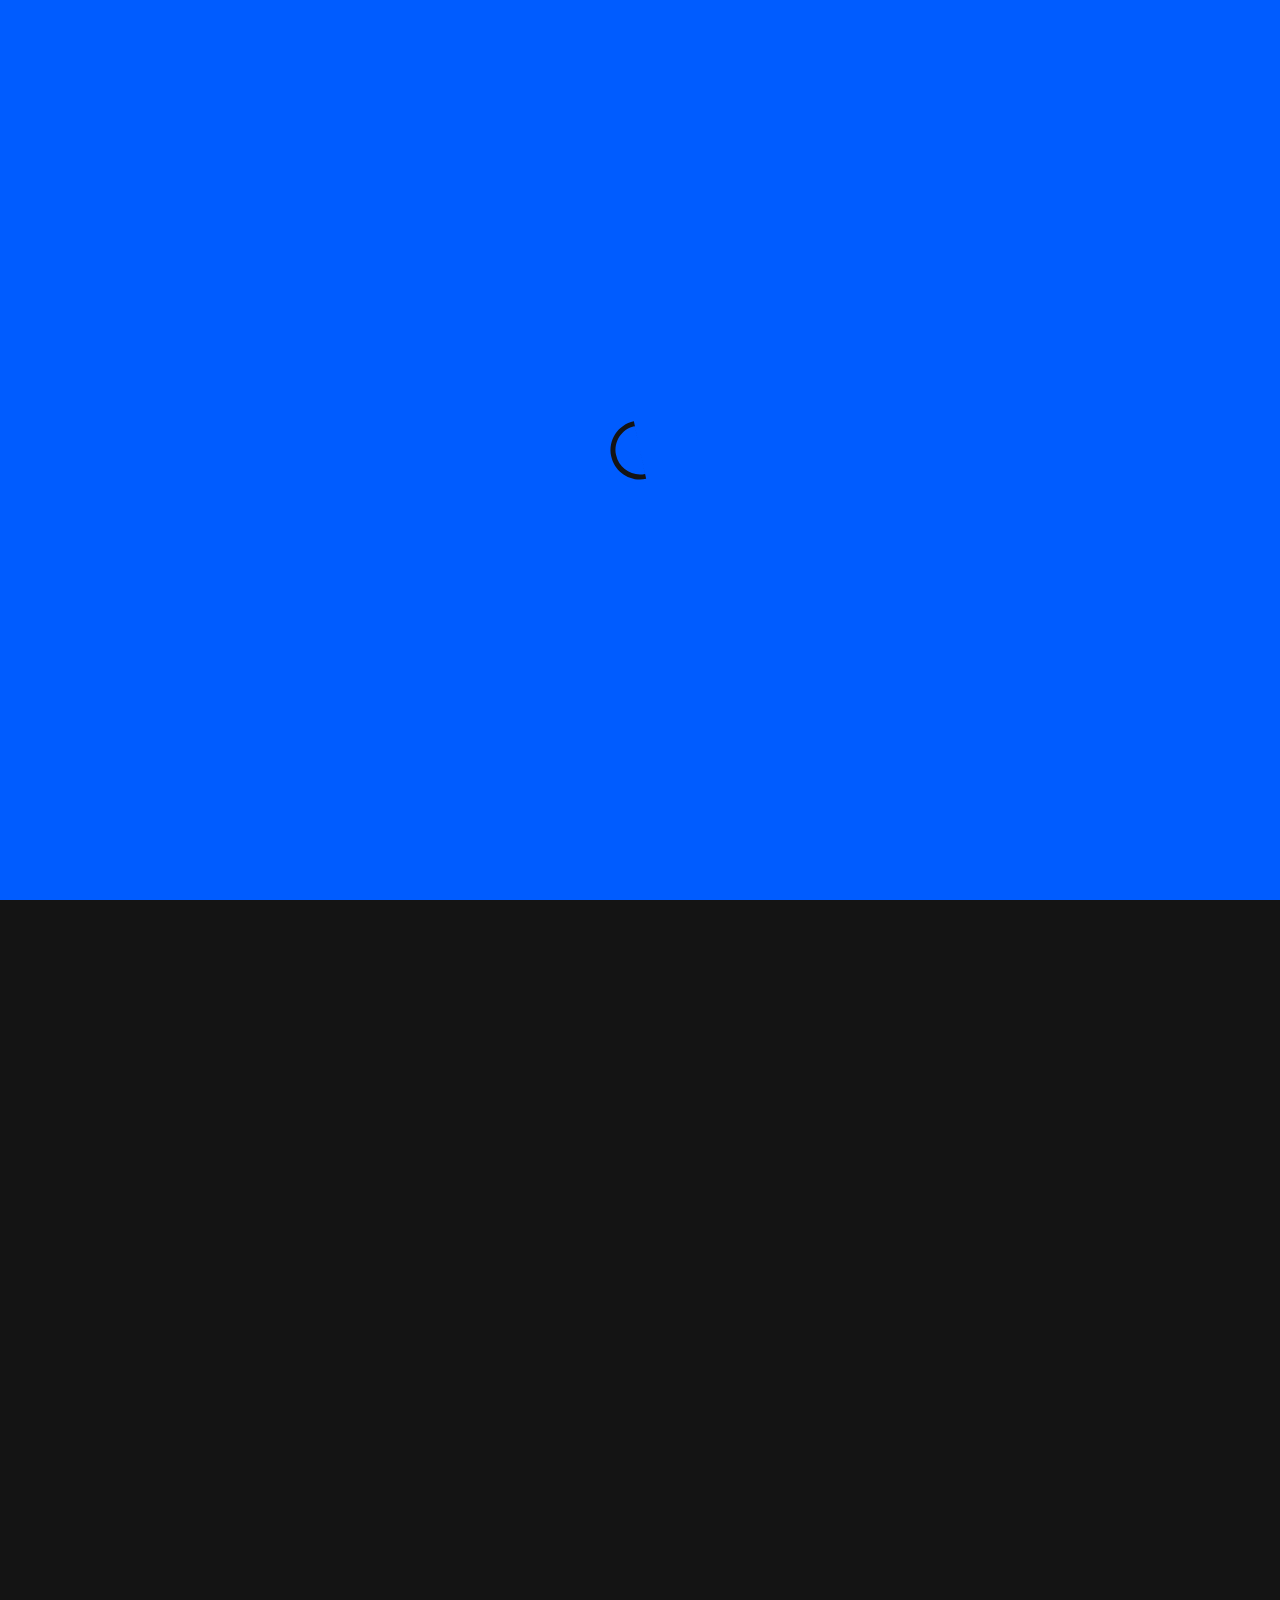
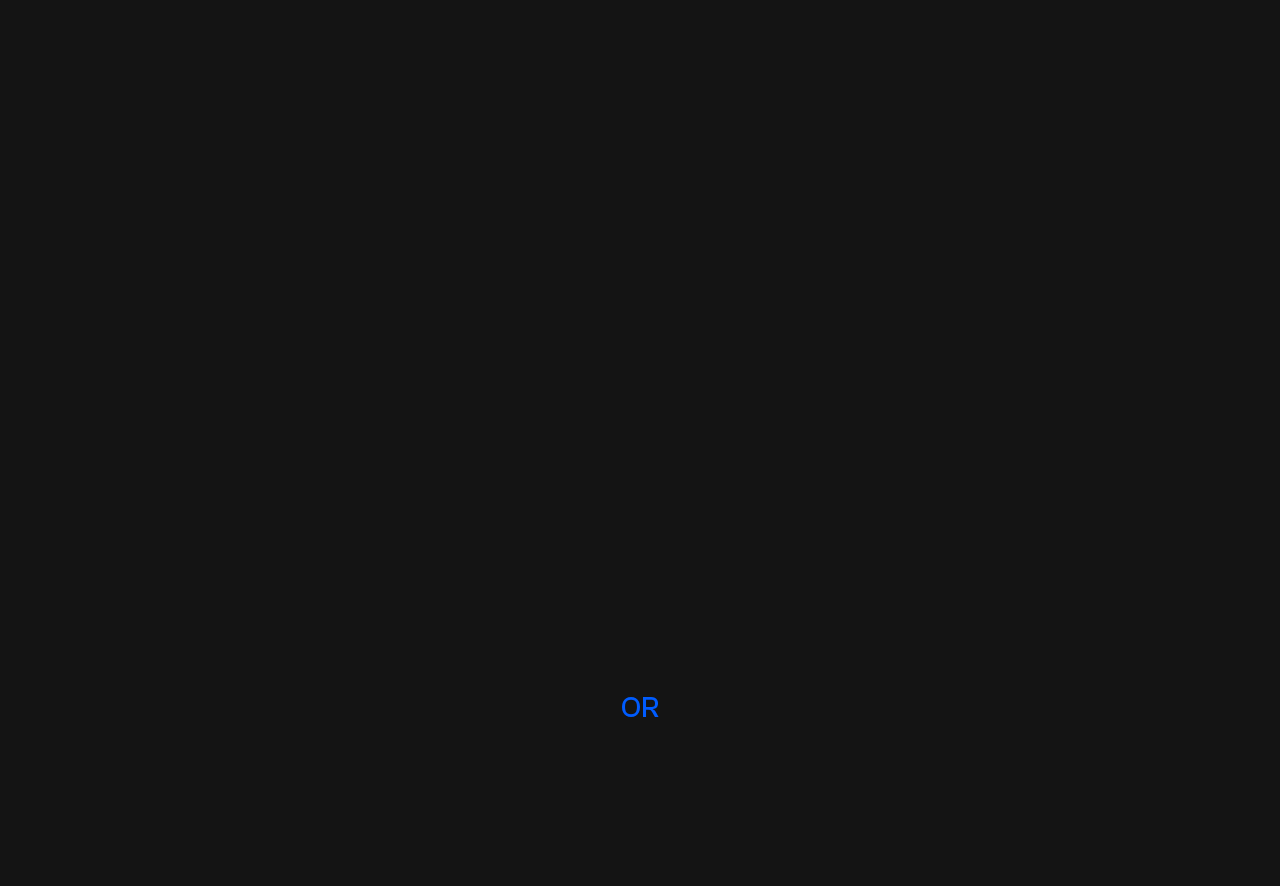
==== portfolio.html @ 3f532c74 "a commit :)" ====
<!DOCTYPE html>
<html lang="en">
<head>
    <meta charset="UTF-8">
    <meta http-equiv="X-UA-Compatible" content="IE=edge">
    <meta name="viewport" content="width=device-width, initial-scale=1.0">
    <!-- ====== DEFAULT & SEO ====== -->
    <title>Deep Visuals™ - Multimedia Designer Empowering Brands.</title>
    <link rel="shortcut icon" href="https://ik.imagekit.io/gxunstxppable/Deep_Visuals_Website/logo_P0oEWCGgg.svg?ik-sdk-version=javascript-1.4.3&updatedAt=1663659853978" type="image/x-icon">
    <!-- ====== CSS LINKS ====== -->
    <link rel="stylesheet" href="css/style.css">
    <link rel="stylesheet" href="css/clash-grotesk.css">
    <link href="https://unpkg.com/aos@2.3.1/dist/aos.css" rel="stylesheet">
    <!-- ====== CDN LINKS ====== -->
    <link rel="stylesheet" href="https://cdn.jsdelivr.net/npm/swiper@8/swiper-bundle.min.css"/>
</head>
<body>

  <!-- ====== PRELOADER ====== -->
  <div id="loader">
    <svg version="1.1" id="L9" xmlns="http://www.w3.org/2000/svg" xmlns:xlink="http://www.w3.org/1999/xlink" x="0px" y="0px"
  viewBox="0 0 100 100" enable-background="new 0 0 0 0" xml:space="preserve">
    <path fill="#141414" d="M73,50c0-12.7-10.3-23-23-23S27,37.3,27,50 M30.9,50c0-10.5,8.5-19.1,19.1-19.1S69.1,39.5,69.1,50">
      <animateTransform 
         attributeName="transform" 
         attributeType="XML" 
         type="rotate"
         dur="1s" 
         from="0 50 50"
         to="360 50 50" 
         repeatCount="indefinite" />
  </path>
</svg>
  </div>
  <script>
    window.addEventListener("load", function loader() {
        let loader = document.getElementById("loader");
        setTimeout(() => (loader.style.top = "-100vh"), 1000);
    });
  </script>

    <!-- ====== NAVBAR ====== -->
    <div class="navContainer">
      <nav>
        <div class="logo"><a href="#"><img src="https://ik.imagekit.io/gxunstxppable/Deep_Visuals_Website/logo_P0oEWCGgg.svg?ik-sdk-version=javascript-1.4.3&updatedAt=1663659853978" alt="Deep Visuals Logo."></a></div>
        <div class="links resMenu" id="resMenu">
            <div class="cross" id="cross"><iconify-icon icon="akar-icons:cross"></iconify-icon></div>
            <a href="index.html" id="active"><span class="greyNum">01</span> Home</a>
            <a href="index.html#about"><span class="greyNum">02</span> About</a>
            <a href="#"><span class="greyNum">03</span> Portfolio</a>
            <a href="#" class="primaryBtn">Let's work</a>
        </div>
        <div class="hamicon" id="hamicon"><iconify-icon icon="ci:menu-alt-01"></iconify-icon></div>
      </nav>
    </div>

    <main>        
        <!-- ====== LATEST PROJECTS ====== -->
        <section class="projects" style="margin-top: 5rem;">
          <div class="themedHeading" data-aos="fade-up" data-aos-duration="1000">
            <h1>— Latest <span class="blueText">Projects¹</span></h1>
            <p>Some of the top projects I've worked on in the past few months.</p>
            <span class="dividerLine"></span>
          </div>
          <div class="projectsContainer">
            
            <div class="projectCard" data-aos="fade-up" data-aos-duration="1000">
              <a href="#"><img src="images/Mask group.png" alt=""></a>
              <div class="textGroup">
                <h3>Astra Esports Logo & Branding</h3>
                <p>A Logo design & branding project for Astra Esports.</p>
                <a href="#" class="thirdBtn">View Project</a>
              </div>
            </div>

            <div class="projectCard" data-aos="fade-up" data-aos-duration="1000">
              <a href="#"><img src="images/Mask group.png" alt=""></a>
              <div class="textGroup">
                <h3>Astra Esports Logo & Branding</h3>
                <p>A Logo design & branding project for Astra Esports.</p>
                <a href="#" class="thirdBtn">View Project</a>
              </div>
            </div>

            <div class="projectCard" data-aos="fade-up" data-aos-duration="1000">
              <a href="#"><img src="images/Mask group.png" alt=""></a>
              <div class="textGroup">
                <h3>Astra Esports Logo & Branding</h3>
                <p>A Logo design & branding project for Astra Esports.</p>
                <a href="#" class="thirdBtn">View Project</a>
              </div>
            </div>

            <div class="projectCard" data-aos="fade-up" data-aos-duration="1000">
              <a href="#"><img src="images/Mask group.png" alt=""></a>
              <div class="textGroup">
                <h3>Astra Esports Logo & Branding</h3>
                <p>A Logo design & branding project for Astra Esports.</p>
                <a href="#" class="thirdBtn">View Project</a>
              </div>
            </div>
            
            <div class="projectCard" data-aos="fade-up" data-aos-duration="1000">
              <a href="#"><img src="images/Mask group.png" alt=""></a>
              <div class="textGroup">
                <h3>Astra Esports Logo & Branding</h3>
                <p>A Logo design & branding project for Astra Esports.</p>
                <a href="#" class="thirdBtn">View Project</a>
              </div>
            </div>
            
            <div class="projectCard" data-aos="fade-up" data-aos-duration="1000">
              <a href="#"><img src="images/Mask group.png" alt=""></a>
              <div class="textGroup">
                <h3>Astra Esports Logo & Branding</h3>
                <p>A Logo design & branding project for Astra Esports.</p>
                <a href="#" class="thirdBtn">View Project</a>
              </div>
            </div>
            
          </div>
        </section>

        <!-- ====== CONTACT ====== -->
        <section class="contact">
          <div class="themedHeading" data-aos="fade-up" data-aos-duration="1000">
            <h1>— Connect with <span class="blueText">me²</span></h1>
            <p>Some of the top projects I've worked on in the past few months.</p>
            <span class="dividerLine"></span>
          </div>

          <div class="discordWidget" data-aos="fade-up" data-aos-duration="1000">
            <widgetbot server="741613720043651103" channel="886925209456754728"></widgetbot>
            <script src="https://cdn.jsdelivr.net/npm/@widgetbot/html-embed"></script>
          </div>

          <div class="socials">
            <h2>OR</h2>
            <div class="socialIcons">
              <a href="#" data-aos="fade-up" data-aos-duration="1000"><iconify-icon icon="akar-icons:instagram-fill"></iconify-icon></a>
              <a href="#" data-aos="fade-up" data-aos-duration="1100"><iconify-icon icon="bi:twitter"></iconify-icon></a>
              <a href="#" data-aos="fade-up" data-aos-duration="1200"><iconify-icon icon="akar-icons:discord-fill"></iconify-icon></a>
              <a href="#" data-aos="fade-up" data-aos-duration="1300"><iconify-icon icon="akar-icons:behance-fill"></iconify-icon></a>
              <a href="#" data-aos="fade-up" data-aos-duration="1400"><iconify-icon icon="fluent:mail-16-filled"></iconify-icon></a>
            </div>
          </div>
        </section>
    </main>

    <!-- ====== JAVASCRIPT ====== -->
    <script src="https://code.iconify.design/iconify-icon/1.0.0-beta.3/iconify-icon.min.js"></script>
    <script src="https://cdn.jsdelivr.net/npm/swiper@8/swiper-bundle.min.js"></script>
    <script src="https://unpkg.com/aos@2.3.1/dist/aos.js"></script>
    <script src="js/vanillatilt.min.js"></script>
    <script>
        var swiper = new Swiper(".mySwiper", {
          slidesPerView: 1,
          spaceBetween: 10,
          loop: true,
          autoplay: {
          delay: 1000,
          disableOnInteraction: false,
        },
          pagination: {
            el: ".swiper-pagination",
            clickable: true,
          },
          breakpoints: {
            "@0.00": {
              slidesPerView: 1,
              spaceBetween: 10,
            },
            "@0.20": {
              slidesPerView: 2,
              spaceBetween: 20,
            },
            "@0.40": {
              slidesPerView: 3,
              spaceBetween: 40,
            },
            "@0.60": {
              slidesPerView: 4,
              spaceBetween: 50,
            },
            "@0.80": {
              slidesPerView: 5,
              spaceBetween: 60,
            },
            "@1.00": {
              slidesPerView: 6,
              spaceBetween: 70,
            },
          },
        });
      </script>
    <script>
        let hamicon = document.getElementById("hamicon");
        hamicon.addEventListener("click", function openNav(){
            let resMenu = document.getElementById("resMenu");
            resMenu.setAttribute("style", `right: 0;`)
        })

        let cross = document.getElementById("cross");
        cross.addEventListener("click", function closeNav(){
            let resMenu = document.getElementById("resMenu");
            resMenu.setAttribute("style", `right: -120%;`)
        })
    </script>
    <script>
      AOS.init({ once: true });
    </script>
    
</body>
</html>
---- css/style.css ----
/* ====== CSS RESET ====== */
* {
    margin: 0;
    padding: 0;
    box-sizing: border-box;
}

/* ====== VARIABLES ====== */
:root {
    /* ====== COLORS ====== */
    --blue: #005CFF;
    --black: #141414;
    --dim-black: #262626;
    --white: #FFFFFF;
    --off-white: #D8D8D8;
    --grey: #9D9D9D;
    /* ====== TYPOGRAPHY ====== */
    --body-font: 'ClashGrotesk-Variable';
    --body-font-weight: 500;
    --body-font-size: 0.9rem;
    --small-text-size: 0.6rem;
    --heading1-font-size: 2.7rem;
    --heading2-font-size: 1.8rem;
    --heading3-font-size: 1.5rem;
    /* ====== OTHERS ====== */
    --section-padding: 4rem;
    --document-width: 85vw;
    --section-top-padding: 6rem;
}

/* ====== DOCUMENT SETTINGS ====== */
/* width */
::-webkit-scrollbar {
    width: 5px;
  }
  
  /* Track */
  ::-webkit-scrollbar-track {
    background: var(--dim-black);
  }
  
  /* Handle */
  ::-webkit-scrollbar-thumb {
    background: var(--blue);
  }
  
  /* Handle on hover */
  ::-webkit-scrollbar-thumb:hover {
    background: #033da1;
  }
#loader{
    width: 100vw;
    height: 100vh;
    overflow: hidden;
    z-index: 1001;
    display: grid; place-items: center;
    background: var(--blue);
    position: fixed;
    top: 0;
    left: 0;
    transition: all 0.6s ease-in-out;
    border-bottom: 1px solid var(--green);
  }
  #loader svg{
    width: 8rem;
    color: var(--green);
  }
html {
    scroll-behavior: smooth;
}

body {
    width: 100vw;
    min-height: 100vh;
    overflow-x: hidden;
    background-color: var(--black);
    font-family: var(--body-font);
    font-weight: var(--body-font-weight);
    font-size: var(--body-font-size);
    position: relative;
}

main {
    width: var(--document-width);
    min-height: 100vh;
    overflow-x: hidden;
    position: absolute;
    top: 0;
    left: 50%;
    transform: translateX(-50%);
}

/* ====== REUSABLES ====== */
.greyNum {
    color: var(--grey);
}

.primaryBtn {
    background-color: var(--blue);
    color: var(--black) !important;
    padding: 0.6rem 1.2rem;
    transition: 0.3s ease-in-out;
    border: 2px solid var(--blue);
    text-decoration: none;
    font-weight: var(--body-font-weight);
}

.primaryBtn:hover {
    background-color: transparent;
    color: var(--blue) !important;
}

.secondaryBtn {
    background-color: transparent;
    color: var(--blue) !important;
    padding: 0.6rem 1.2rem;
    transition: 0.3s ease-in-out;
    border: 2px solid var(--blue);
    text-decoration: none;
    font-weight: var(--body-font-weight);
}

.secondaryBtn:hover {
    background-color: var(--blue);
    color: var(--black) !important;
}

.thirdBtn {
    font-size: var(--body-font-size);
    color: var(--blue);
    transition: 0.3s ease-in-out;
    text-decoration: none;
}

.thirdBtn:hover {
    letter-spacing: -0.5px;
    text-decoration: underline;
}

.smallText {
    color: var(--blue);
    letter-spacing: 6px;
    font-size: var(--small-text-size);
}

h1 {
    font-weight: var(--body-font-weight);
    color: var(--white);
    font-size: var(--heading1-font-size);
}

h2 {
    font-size: var(--heading2-font-size);
    font-weight: var(--body-font-weight);
    color: var(--white);
}

h3 {
    font-size: var(--heading3-font-size);
    font-weight: var(--body-font-weight);
    color: var(--white);
}

p {
    color: var(--off-white);
    font-size: var(--body-font-size);
}

.blueText {
    color: var(--blue);
}

.themedHeading p {
    margin-top: 1rem;
}

.themedHeading .dividerLine {
    margin-top: 2rem;
}

.dividerLine {
    width: 100%;
    height: 0.1rem;
    background-color: var(--blue);
    display: block;
}

/* ====== NAVBAR ====== */
.navContainer {
    width: 100vw;
    display: flex;
    justify-content: center;
    align-items: center;
    height: 4rem;
    backdrop-filter: blur(16px) saturate(180%);
    -webkit-backdrop-filter: blur(16px) saturate(180%);
    background-color: #141414cc;
    position: fixed;
    z-index: 100;
}

nav {
    width: var(--document-width);
    height: 4rem;
    display: flex;
    justify-content: space-between;
    align-items: center;
    position: fixed;
    top: 0;
    left: 50%;
    transform: translateX(-50%);
}

.logo img {
    width: 1.5rem;
}

.links {
    width: 50%;
    display: flex;
    align-items: center;
    justify-content: space-between;
}

.links a {
    color: var(--off-white);
    text-decoration: none;
    transition: 0.3s ease;
}

.links a:hover {
    color: var(--blue);
}

#active {
    position: relative;
}

.links #active:before {
    content: "";
    position: absolute;
    width: 0.3rem;
    height: 0.3rem;
    background-color: var(--blue);
    top: 130%;
    left: 50%;
    transform: translateX(-50%);
}

.hamicon {
    display: none;
    cursor: pointer;
}

.hamicon iconify-icon {
    color: var(--blue);
    font-size: 2rem;
}

.cross {
    display: none;
    cursor: pointer;
}

/* ====== LANDING MAIN ====== */
.landing {
    width: 100%;
    min-height: 100vh;
    display: flex;
    justify-content: space-between;
    align-items: center;
    position: relative;
}

.landing .leftTexts {
    text-align: left;
    margin-bottom: 2rem;
}

.greetingText {
    display: flex;
    align-items: center;
    transition: 0.3s ease;
}

.greetingText .line {
    width: 3rem;
    height: 0.1rem;
    background-color: var(--blue);
    transition: 0.3s ease;
}

.greetingText:hover>.line {
    width: 4rem;
}

.greetingText p {
    margin-left: 0.8rem;
}

.leftTexts h1 {
    margin-top: 1.5rem;
}

.leftTexts .about {
    margin-top: 2.2rem;
    width: 60%;
}

.leftTexts .buttons {
    margin-top: 3.5rem;
}

.buttons a:nth-child(2) {
    margin-left: 1.2rem;
}

.landing h1 span::before {
    content: "";
    color: var(--blue);
    animation: textChange 10s linear infinite;
}

@keyframes textChange {
    0% {
        content: "Graphic Designer";
    }

    25% {
        content: "Motion Designer";
    }

    50% {
        content: "VFX Editor";
    }

    75% {
        content: "Esports Designer";
    }

    100% {
        content: "Brand Identity Designer";
    }
}

.rightHero {
    margin-bottom: 6rem;
}

.rightHero img {
    width: 12rem;
    transition: 0.3s ease-in-out;
}

.rightHero img:hover {
    transform: scale(0.9);
    filter: drop-shadow(-8px 0px 0px var(--blue));
}

.workedWith {
    position: absolute;
    left: 0;
    bottom: 1.5rem;
    display: flex;
    justify-content: center;
    align-items: center;
}

.workedWith p {
    color: var(--off-white);
}

.workedWith .clientLogos img {
    margin-left: 1.2rem;
    width: 1rem;
}

/* ====== ABOUT SECTION ====== */
.aboutSection {
    width: var(--document-width);
    padding: var(--section-top-padding) 0;
}

.aboutSection .personality {
    width: 100%;
    display: flex;
    justify-content: space-between;
    align-items: center;
    text-align: left;
}

.personality .aboutFigure img {
    width: 26rem;
}

.personalityTexts {
    display: flex;
    justify-content: center;
    align-items: flex-start;
    flex-direction: column;
    margin-left: 6rem;
}

.personalityTexts p {
    margin-top: 1.5rem;
}

.personalityTexts a {
    margin-top: 1.8rem;
}

.stats {
    margin-top: 6rem;
    width: 100%;
    padding: 3rem 6rem;
    background-color: var(--dim-black);
    display: flex;
    justify-content: space-between;
    align-items: center;
}

.stats .stat {
    display: flex;
    justify-content: center;
    align-items: center;
}

.stats .stat h1 {
    color: var(--blue);
    transition: 0.3s ease;
}

.stats .stat h1:hover {
    color: var(--grey);
    cursor: default;
}

.stats .stat p {
    margin-left: 0.5rem;
}

/* ====== CLIENTS SECTION ====== */
.clients {
    width: 100%;
    padding: var(--section-top-padding) 0;
}

.swiper {
    width: 100%;
    margin-top: 8rem;
}

.swiper-slide img {
    display: block;
    width: 5rem;
    object-fit: cover;
}

.clientCta {
    display: flex;
    justify-content: center;
    align-items: center;
    margin-top: 8rem;
}

.clientCta h2 {
    color: var(--off-white);
}

.clientCta a {
    margin-left: 2rem;
}

/* ====== PROJECTS ====== */
.projects {
    width: 100%;
    padding: var(--section-top-padding) 0;
}

.projectsContainer {
    margin-top: 8rem;
    display: grid;
    grid-template-columns: 1fr 1fr;
    width: 100%;
    gap: 6rem;
    place-items: center;
}

.projectCard:nth-child(1) {
    align-self: flex-start;
}

.projectCard img {
    /* width: 35vw; */
    width: 100%;
    transition: 0.3s ease-in-out;
}

.projectCard img:hover {
    filter: brightness(2);
}

.projectCard .textGroup {
    margin-top: 1.5rem;
}

.projectCard .textGroup h3 {
    color: var(--off-white);
}

.projectCard .textGroup p {
    margin-top: 1rem;
}

.projectCard .textGroup .thirdBtn {
    display: block;
    margin-top: 1rem;
}

/* ====== CONTACT ME SECTION ====== */
.contact {
    width: 100%;
    padding: var(--section-top-padding) 0;
}

.discordWidget {
    margin-top: 8rem;
}

.discordWidget widgetbot {
    width: 100%;
    height: 50rem;
}

.socials {
    margin-top: 4rem;
    display: flex;
    justify-content: center;
    align-items: center;
    flex-direction: column;
    overflow: hidden;
}

.socials h2 {
    color: var(--blue);
}

.socialIcons {
    margin-top: 4rem;
    display: flex;
}

.socialIcons a {
    color: var(--blue);
    font-size: var(--heading2-font-size);
    transition: 0.3s ease-in-out;
}

.socialIcons a:hover {
    color: var(--white);
}

.socialIcons a:not(:nth-child(1)) {
    margin-left: 2.5rem;
}

/* ====== RESPONSIVE ====== */
@media screen and (min-width: 1920px) {
    :root {
        --document-width: 70vw;
    }

    .projectCard img {
        width: 100%;
    }
}

@media screen and (max-width: 768px) {
    :root {
        /* ====== TYPOGRAPHY ====== */
        --body-font-size: 0.8rem;
        --small-text-size: 0.55rem;
        --heading1-font-size: 2rem;
        --heading2-font-size: 1.4rem;
        --heading3-font-size: 1.1rem;
        /* ====== OTHERS ====== */
        --document-width: 90vw;
        --section-top-padding: 6rem;
    }

    /* ====== RES MENU ====== */
    nav .links {
        display: none;
    }

    .hamicon {
        display: block;
    }

    nav .resMenu {
        display: block;
        position: fixed;
        height: 100vh;
        width: var(--document-width);
        background-color: var(--dim-black);
        z-index: 100;
        top: 0;
        right: -120%;
        display: flex;
        justify-content: center;
        align-items: flex-start;
        flex-direction: column;
        text-align: left;
        padding: 0 2rem;
        transition: 1s ease-in-out;
    }

    .resMenu a {
        width: 100%;
    }

    .resMenu a:not(:first-child) {
        margin-top: 3rem;
    }

    .resMenu a:not(:last-child) {
        border-bottom: 2px solid var(--blue);
    }

    #active:before {
        display: none;
    }

    .resMenu .cross {
        display: block;
        position: absolute;
        top: 1.5rem;
        right: 2rem;
    }

    .resMenu .cross iconify-icon {
        color: var(--blue);
        font-size: 1.4rem;
    }

    /* ====== LANDING ====== */
    .workedWith {
        display: none;
        visibility: none;
    }

    .landing {
        flex-direction: column-reverse;
        padding: 5rem 0;
    }

    .rightHero img {
        width: 10rem;
    }

    .leftTexts {
        margin-top: 4rem;
    }

    .leftTexts .about {
        margin-top: 2.2rem;
        width: 60%;
    }

    .leftTexts .about {
        width: 100%;
    }

    .rightHero {
        margin-bottom: 0rem;
    }

    /* ====== ABOUT ====== */
    .aboutSection .personality {
        flex-direction: column;
    }

    .personalityTexts {
        margin-left: 0rem;
        width: 100%;
        margin-top: 5rem;
    }

    .personality .aboutFigure img {
        width: 20rem;
    }

    .stats {
        margin-top: 5rem;
        width: 100%;
        padding: 3rem 3rem;
    }

    .swiper-slide img {
        width: 3rem;
    }

    .swiper {
        margin-top: 6rem;
    }

    .clientCta {
        flex-direction: column;
    }

    .clientCta a {
        margin-left: 0;
        margin-top: 2rem;
    }
}

@media screen and (max-width: 425px) {
    :root {
        /* ====== TYPOGRAPHY ====== */
        --heading1-font-size: 1.9rem;
        --heading2-font-size: 1.3rem;
    }

    .stats {
        flex-direction: column;
        padding: 3rem 1rem;
    }

    .stats .stat:not(:nth-child(1)) {
        margin-top: 3rem;
    }

    .personality .aboutFigure img {
        width: 90%;
    }

    .aboutFigure {
        display: flex;
        justify-content: center;
    }

    .rightHero img {
        width: 8rem;
    }

    .projectsContainer {
        display: grid;
        grid-template-columns: 1fr;
        width: 100%;
        gap: 6rem;
        place-items: center;
    }

    .projectCard img {
        width: 100%;
    }
}
---- css/clash-grotesk.css ----
/**
 * @license
 *
 * Font Family: Clash Grotesk
 * Designed by: Indian Type Foundry
 * URL: https://www.fontshare.com/fonts/clash-grotesk
 * © 2022 Indian Type Foundry
 *
 * Font Styles:
 * Clash Grotesk Variable(Variable font)
 * Clash Grotesk Extralight
 * Clash Grotesk Light
 * Clash Grotesk Regular
 * Clash Grotesk Medium
 * Clash Grotesk Semibold
 * Clash Grotesk Bold
 *
*/


/**
* This is a variable font
* You can controll variable axes as shown below:
* font-variation-settings: 'wght' 700.0;
*
* available axes:

* 'wght' (range from 200.0 to 700.0)

*/

@font-face {
  font-family: 'ClashGrotesk-Variable';
  src: url('../fonts/ClashGrotesk-Variable.woff2') format('woff2'),
       url('../fonts/ClashGrotesk-Variable.woff') format('woff'),
       url('../fonts/ClashGrotesk-Variable.ttf') format('truetype');
       font-weight: 200 700;
       font-display: swap;
       font-style: normal;
}


@font-face {
  font-family: 'ClashGrotesk-Extralight';
  src: url('../fonts/ClashGrotesk-Extralight.woff2') format('woff2'),
       url('../fonts/ClashGrotesk-Extralight.woff') format('woff'),
       url('../fonts/ClashGrotesk-Extralight.ttf') format('truetype');
       font-weight: 200;
       font-display: swap;
       font-style: normal;
}


@font-face {
  font-family: 'ClashGrotesk-Light';
  src: url('../fonts/ClashGrotesk-Light.woff2') format('woff2'),
       url('../fonts/ClashGrotesk-Light.woff') format('woff'),
       url('../fonts/ClashGrotesk-Light.ttf') format('truetype');
       font-weight: 300;
       font-display: swap;
       font-style: normal;
}


@font-face {
  font-family: 'ClashGrotesk-Regular';
  src: url('../fonts/ClashGrotesk-Regular.woff2') format('woff2'),
       url('../fonts/ClashGrotesk-Regular.woff') format('woff'),
       url('../fonts/ClashGrotesk-Regular.ttf') format('truetype');
       font-weight: 400;
       font-display: swap;
       font-style: normal;
}


@font-face {
  font-family: 'ClashGrotesk-Medium';
  src: url('../fonts/ClashGrotesk-Medium.woff2') format('woff2'),
       url('../fonts/ClashGrotesk-Medium.woff') format('woff'),
       url('../fonts/ClashGrotesk-Medium.ttf') format('truetype');
       font-weight: 500;
       font-display: swap;
       font-style: normal;
}


@font-face {
  font-family: 'ClashGrotesk-Semibold';
  src: url('../fonts/ClashGrotesk-Semibold.woff2') format('woff2'),
       url('../fonts/ClashGrotesk-Semibold.woff') format('woff'),
       url('../fonts/ClashGrotesk-Semibold.ttf') format('truetype');
       font-weight: 600;
       font-display: swap;
       font-style: normal;
}


@font-face {
  font-family: 'ClashGrotesk-Bold';
  src: url('../fonts/ClashGrotesk-Bold.woff2') format('woff2'),
       url('../fonts/ClashGrotesk-Bold.woff') format('woff'),
       url('../fonts/ClashGrotesk-Bold.ttf') format('truetype');
       font-weight: 700;
       font-display: swap;
       font-style: normal;
}
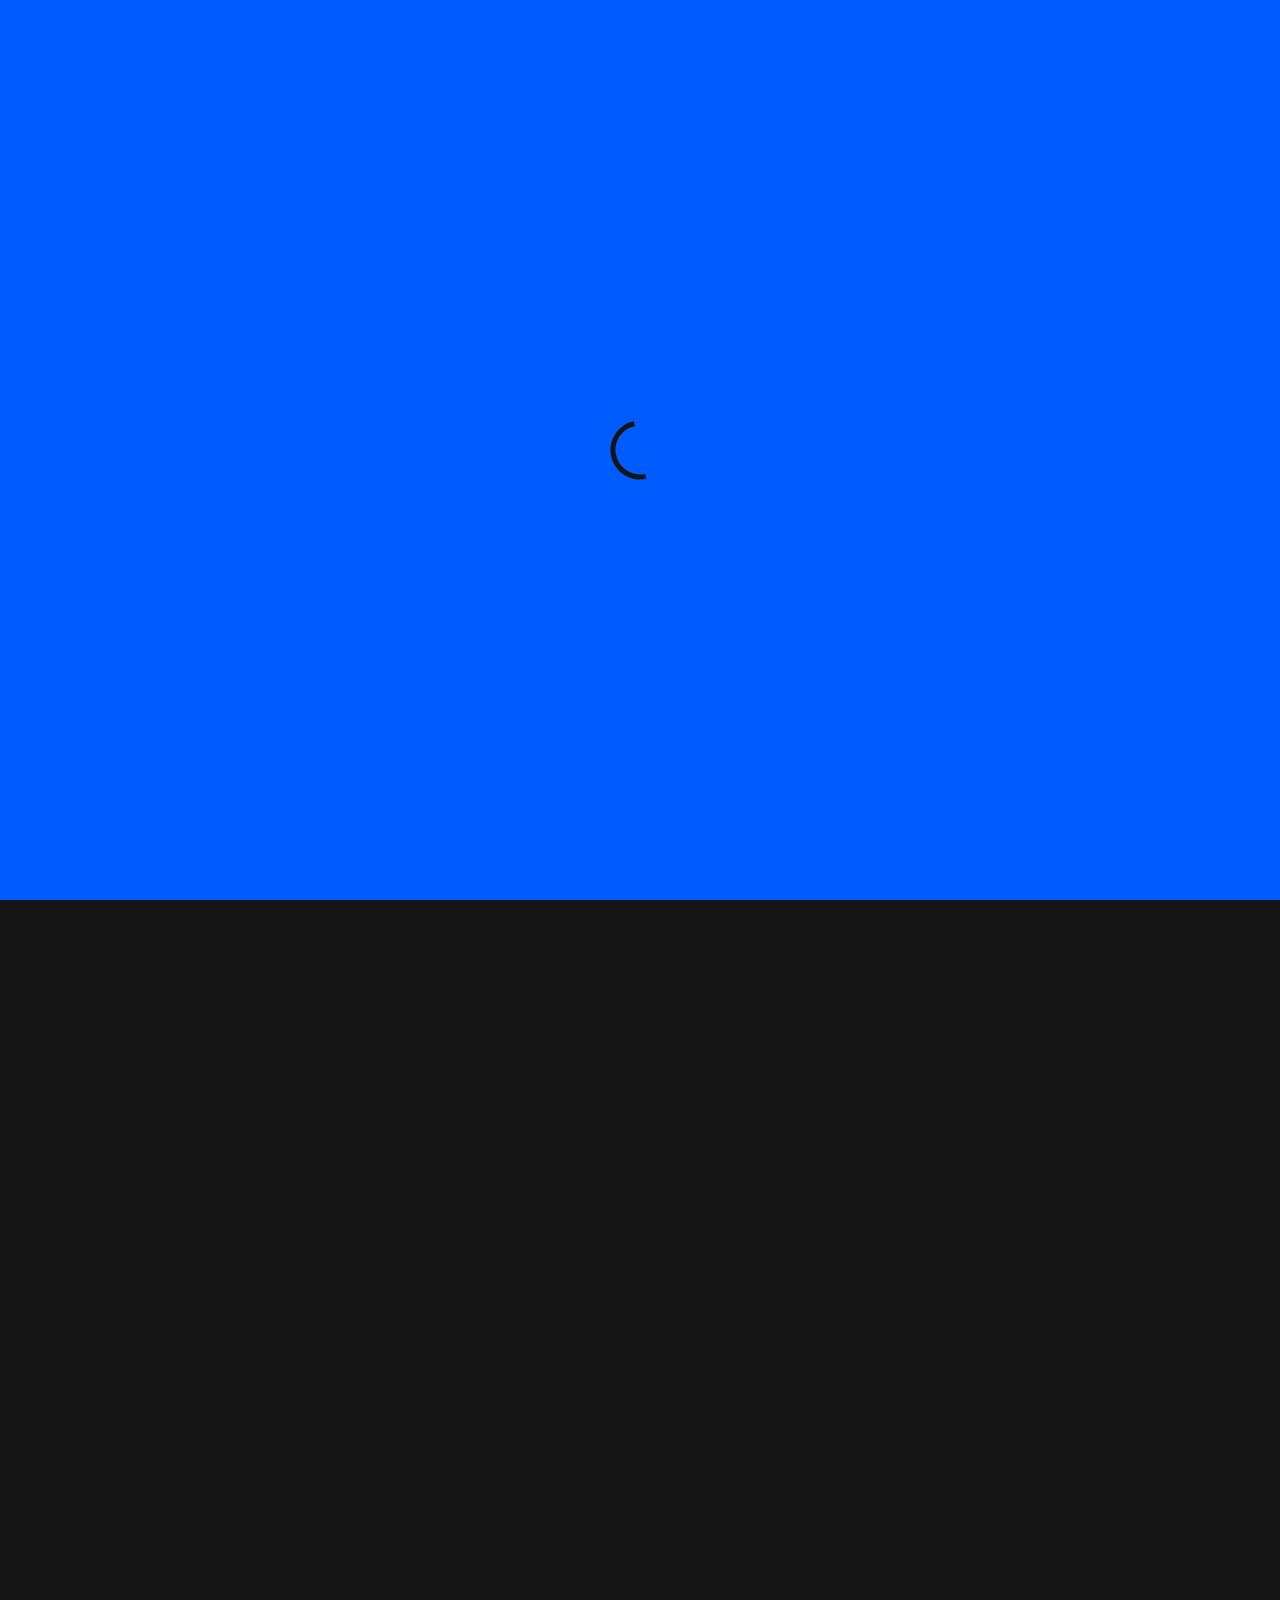
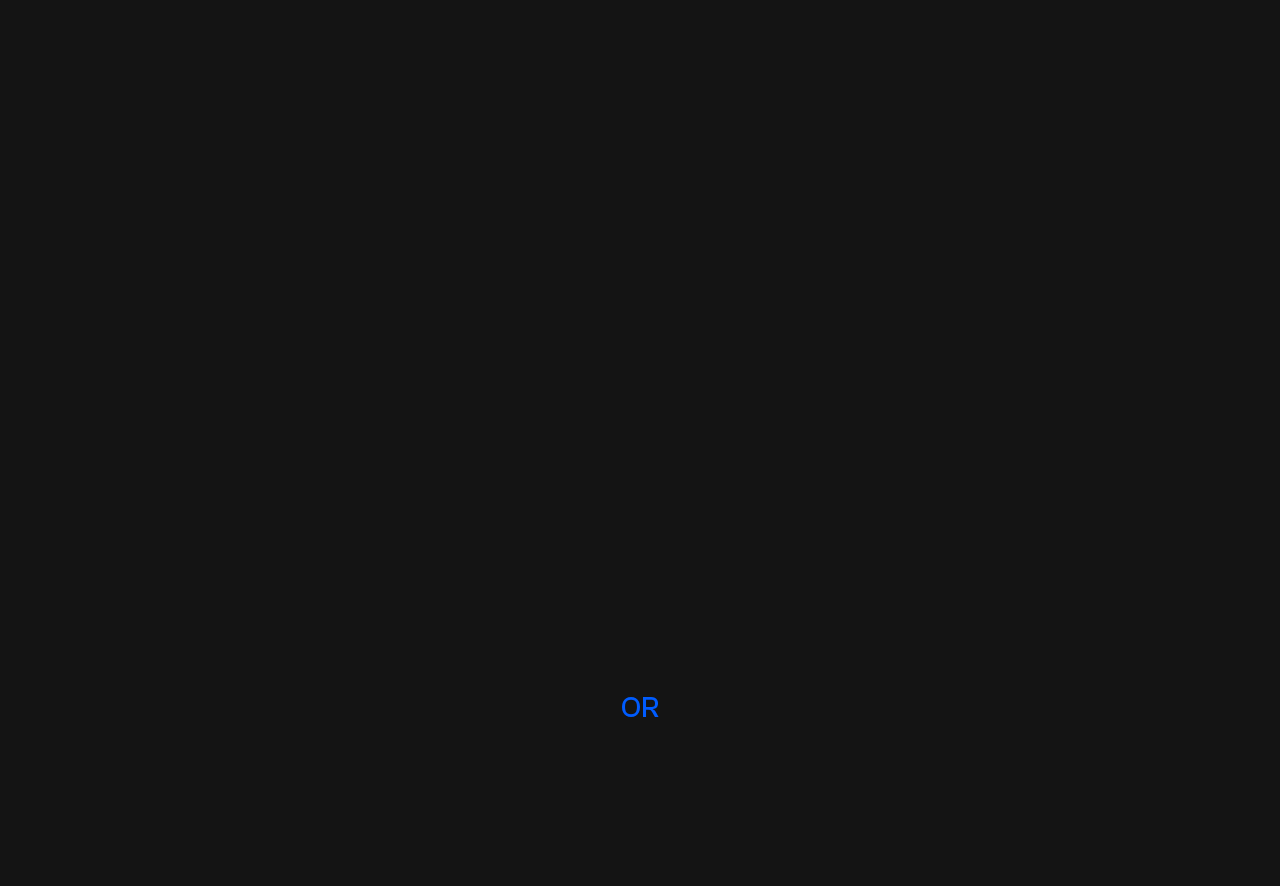
==== commit 922b2fee: "too many changes lol" ====
--- a/portfolio.html
+++ b/portfolio.html
@@ -8,7 +8,7 @@
     <title>Deep Visuals™ - Multimedia Designer Empowering Brands.</title>
     <link rel="shortcut icon" href="https://ik.imagekit.io/gxunstxppable/Deep_Visuals_Website/logo_P0oEWCGgg.svg?ik-sdk-version=javascript-1.4.3&updatedAt=1663659853978" type="image/x-icon">
     <!-- ====== CSS LINKS ====== -->
-    <link rel="stylesheet" href="css/style.css">
+    <link rel="stylesheet" href="css/style.min.css">
     <link rel="stylesheet" href="css/clash-grotesk.css">
     <link href="https://unpkg.com/aos@2.3.1/dist/aos.css" rel="stylesheet">
     <!-- ====== CDN LINKS ====== -->
@@ -45,8 +45,8 @@
         <div class="logo"><a href="#"><img src="https://ik.imagekit.io/gxunstxppable/Deep_Visuals_Website/logo_P0oEWCGgg.svg?ik-sdk-version=javascript-1.4.3&updatedAt=1663659853978" alt="Deep Visuals Logo."></a></div>
         <div class="links resMenu" id="resMenu">
             <div class="cross" id="cross"><iconify-icon icon="akar-icons:cross"></iconify-icon></div>
-            <a href="index.html" id="active"><span class="greyNum">01</span> Home</a>
-            <a href="index.html#about"><span class="greyNum">02</span> About</a>
+            <a href="https://deepvz.tk/" id="active"><span class="greyNum">01</span> Home</a>
+            <a href="https://deepvz.tk/#about"><span class="greyNum">02</span> About</a>
             <a href="#"><span class="greyNum">03</span> Portfolio</a>
             <a href="#" class="primaryBtn">Let's work</a>
         </div>
--- a/css/style.min.css
+++ b/css/style.min.css
@@ -0,0 +1 @@
+*{margin:0;padding:0;box-sizing:border-box}:root{--blue:#005CFF;--black:#141414;--dim-black:#262626;--white:#FFFFFF;--off-white:#D8D8D8;--grey:#9D9D9D;--body-font:'ClashGrotesk-Variable';--body-font-weight:500;--body-font-size:0.9rem;--small-text-size:0.6rem;--heading1-font-size:2.7rem;--heading2-font-size:1.8rem;--heading3-font-size:1.5rem;--section-padding:4rem;--document-width:85vw;--section-top-padding:6rem}::-webkit-scrollbar{width:5px}::-webkit-scrollbar-track{background:var(--dim-black)}::-webkit-scrollbar-thumb{background:var(--blue)}::-webkit-scrollbar-thumb:hover{background:#033da1}#loader{width:100vw;height:100vh;overflow:hidden;z-index:1001;display:grid;place-items:center;background:var(--blue);position:fixed;top:0;left:0;transition:all .6s ease-in-out;border-bottom:1px solid var(--green)}#loader svg{width:8rem;color:var(--green)}html{scroll-behavior:smooth}body{width:100vw;min-height:100vh;overflow-x:hidden;background-color:var(--black);font-family:var(--body-font);font-weight:var(--body-font-weight);font-size:var(--body-font-size);position:relative}main{width:var(--document-width);min-height:100vh;overflow-x:hidden;position:absolute;top:0;left:50%;transform:translateX(-50%)}.greyNum{color:var(--grey)}.primaryBtn{background-color:var(--blue);color:var(--black)!important;padding:.6rem 1.2rem;transition:.3s ease-in-out;border:2px solid var(--blue);text-decoration:none;font-weight:var(--body-font-weight)}.primaryBtn:hover{background-color:transparent;color:var(--blue)!important}.secondaryBtn{background-color:transparent;color:var(--blue)!important;padding:.6rem 1.2rem;transition:.3s ease-in-out;border:2px solid var(--blue);text-decoration:none;font-weight:var(--body-font-weight)}.secondaryBtn:hover{background-color:var(--blue);color:var(--black)!important}.thirdBtn{font-size:var(--body-font-size);color:var(--blue);transition:.3s ease-in-out;text-decoration:none}.thirdBtn:hover{letter-spacing:-.5px;text-decoration:underline}.smallText{color:var(--blue);letter-spacing:6px;font-size:var(--small-text-size)}h1{font-weight:var(--body-font-weight);color:var(--white);font-size:var(--heading1-font-size)}h2{font-size:var(--heading2-font-size);font-weight:var(--body-font-weight);color:var(--white)}h3{font-size:var(--heading3-font-size);font-weight:var(--body-font-weight);color:var(--white)}p{color:var(--off-white);font-size:var(--body-font-size)}.blueText{color:var(--blue)}.themedHeading p{margin-top:1rem}.themedHeading .dividerLine{margin-top:2rem}.dividerLine{width:100%;height:.1rem;background-color:var(--blue);display:block}.navContainer{width:100vw;display:flex;justify-content:center;align-items:center;height:4rem;backdrop-filter:blur(16px) saturate(180%);-webkit-backdrop-filter:blur(16px) saturate(180%);background-color:#141414cc;position:fixed;z-index:100}nav{width:var(--document-width);height:4rem;display:flex;justify-content:space-between;align-items:center;position:fixed;top:0;left:50%;transform:translateX(-50%)}.logo img{width:1.5rem}.links{width:50%;display:flex;align-items:center;justify-content:space-between}.links a{color:var(--off-white);text-decoration:none;transition:.3s ease}.links a:hover{color:var(--blue)}#active{position:relative}.links #active:before{content:"";position:absolute;width:.3rem;height:.3rem;background-color:var(--blue);top:130%;left:50%;transform:translateX(-50%)}.hamicon{display:none;cursor:pointer}.hamicon iconify-icon{color:var(--blue);font-size:2rem}.cross{display:none;cursor:pointer}.landing{width:100%;min-height:100vh;display:flex;justify-content:space-between;align-items:center;position:relative}.landing .leftTexts{text-align:left;margin-bottom:2rem}.greetingText{display:flex;align-items:center;transition:.3s ease}.greetingText .line{width:3rem;height:.1rem;background-color:var(--blue);transition:.3s ease}.greetingText:hover>.line{width:4rem}.greetingText p{margin-left:.8rem}.leftTexts h1{margin-top:1.5rem}.leftTexts .about{margin-top:2.2rem;width:60%}.leftTexts .buttons{margin-top:3.5rem}.buttons a:nth-child(2){margin-left:1.2rem}.landing h1 span::before{content:"";color:var(--blue);animation:textChange 10s linear infinite}@keyframes textChange{0%{content:"Graphic Designer"}25%{content:"Motion Designer"}50%{content:"VFX Editor"}75%{content:"Esports Designer"}100%{content:"Brand Identity Designer"}}.rightHero{margin-bottom:6rem}.rightHero img{width:12rem;transition:.3s ease-in-out}.rightHero img:hover{transform:scale(.9);filter:drop-shadow(-8px 0 0 var(--blue))}.workedWith{position:absolute;left:0;bottom:1.5rem;display:flex;justify-content:center;align-items:center}.workedWith p{color:var(--off-white)}.workedWith .clientLogos img{margin-left:1.2rem;width:1rem}.aboutSection{width:var(--document-width);padding:var(--section-top-padding) 0}.aboutSection .personality{width:100%;display:flex;justify-content:space-between;align-items:center;text-align:left}.personality .aboutFigure img{width:26rem}.personalityTexts{display:flex;justify-content:center;align-items:flex-start;flex-direction:column;margin-left:6rem}.personalityTexts p{margin-top:1.5rem}.aboutBtn{margin-top:1.8rem}.stats{margin-top:6rem;width:100%;padding:3rem 6rem;background-color:var(--dim-black);display:flex;justify-content:space-between;align-items:center}.stats .stat{display:flex;justify-content:center;align-items:center}.stats .stat h1{color:var(--blue);transition:.3s ease}.stats .stat h1:hover{color:var(--grey);cursor:default}.stats .stat p{margin-left:.5rem}.clients{width:100%;padding:var(--section-top-padding) 0}.swiper{width:100%;margin-top:8rem}.swiper-slide img{display:block;width:5rem;object-fit:cover}.clientCta{display:flex;justify-content:center;align-items:center;margin-top:8rem}.clientCta h2{color:var(--off-white)}.clientCta a{margin-left:2rem}.projects{width:100%;padding:var(--section-top-padding) 0}.projectsContainer{margin-top:8rem;display:grid;grid-template-columns:1fr 1fr;width:100%;gap:6rem;place-items:center}.projectCard:nth-child(1){align-self:flex-start}.projectCard img{width:100%;transition:.3s ease-in-out}.projectCard img:hover{filter:brightness(2)}.projectCard .textGroup{margin-top:1.5rem}.projectCard .textGroup h3{color:var(--off-white)}.projectCard .textGroup p{margin-top:1rem}.projectCard .textGroup .thirdBtn{display:block;margin-top:1rem}.contact{width:100%;padding:var(--section-top-padding) 0}.discordWidget{margin-top:8rem}.discordWidget widgetbot{width:100%;height:50rem}.socials{margin-top:4rem;display:flex;justify-content:center;align-items:center;flex-direction:column;overflow:hidden}.socials h2{color:var(--blue)}.socialIcons{margin-top:4rem;display:flex}.socialIcons a{color:var(--blue);font-size:var(--heading2-font-size);transition:.3s ease-in-out}.socialIcons a:hover{color:var(--white)}.socialIcons a:not(:nth-child(1)){margin-left:2.5rem}@media screen and (min-width:1920px){:root{--document-width:70vw}.projectCard img{width:100%}}@media screen and (max-width:768px){:root{--body-font-size:0.8rem;--small-text-size:0.55rem;--heading1-font-size:2rem;--heading2-font-size:1.4rem;--heading3-font-size:1.1rem;--document-width:90vw;--section-top-padding:6rem}nav .links{display:none}.hamicon{display:block}nav .resMenu{display:block;position:fixed;height:100vh;width:var(--document-width);background-color:var(--dim-black);z-index:100;top:0;right:-120%;display:flex;justify-content:center;align-items:flex-start;flex-direction:column;text-align:left;padding:0 2rem;transition:1s ease-in-out}.resMenu a{width:100%}.resMenu a:not(:first-child){margin-top:3rem}.resMenu a:not(:last-child){border-bottom:2px solid var(--blue)}#active:before{display:none}.resMenu .cross{display:block;position:absolute;top:1.5rem;right:2rem}.resMenu .cross iconify-icon{color:var(--blue);font-size:1.4rem}.workedWith{display:none;visibility:none}.landing{flex-direction:column-reverse;padding:5rem 0}.rightHero img{width:10rem}.leftTexts{margin-top:4rem}.leftTexts .about{margin-top:2.2rem;width:60%}.leftTexts .about{width:100%}.rightHero{margin-bottom:0}.aboutSection .personality{flex-direction:column}.personalityTexts{margin-left:0;width:100%;margin-top:5rem}.personality .aboutFigure img{width:20rem}.stats{margin-top:5rem;width:100%;padding:3rem 3rem}.swiper-slide img{width:3rem}.swiper{margin-top:6rem}.clientCta{flex-direction:column}.clientCta a{margin-left:0;margin-top:2rem}}@media screen and (max-width:425px){:root{--heading1-font-size:1.9rem;--heading2-font-size:1.3rem}.stats{flex-direction:column;padding:3rem 1rem}.stats .stat:not(:nth-child(1)){margin-top:3rem}.personality .aboutFigure img{width:90%}.aboutFigure{display:flex;justify-content:center}.rightHero img{width:8rem}.projectsContainer{display:grid;grid-template-columns:1fr;width:100%;gap:6rem;place-items:center}.projectCard img{width:100%}}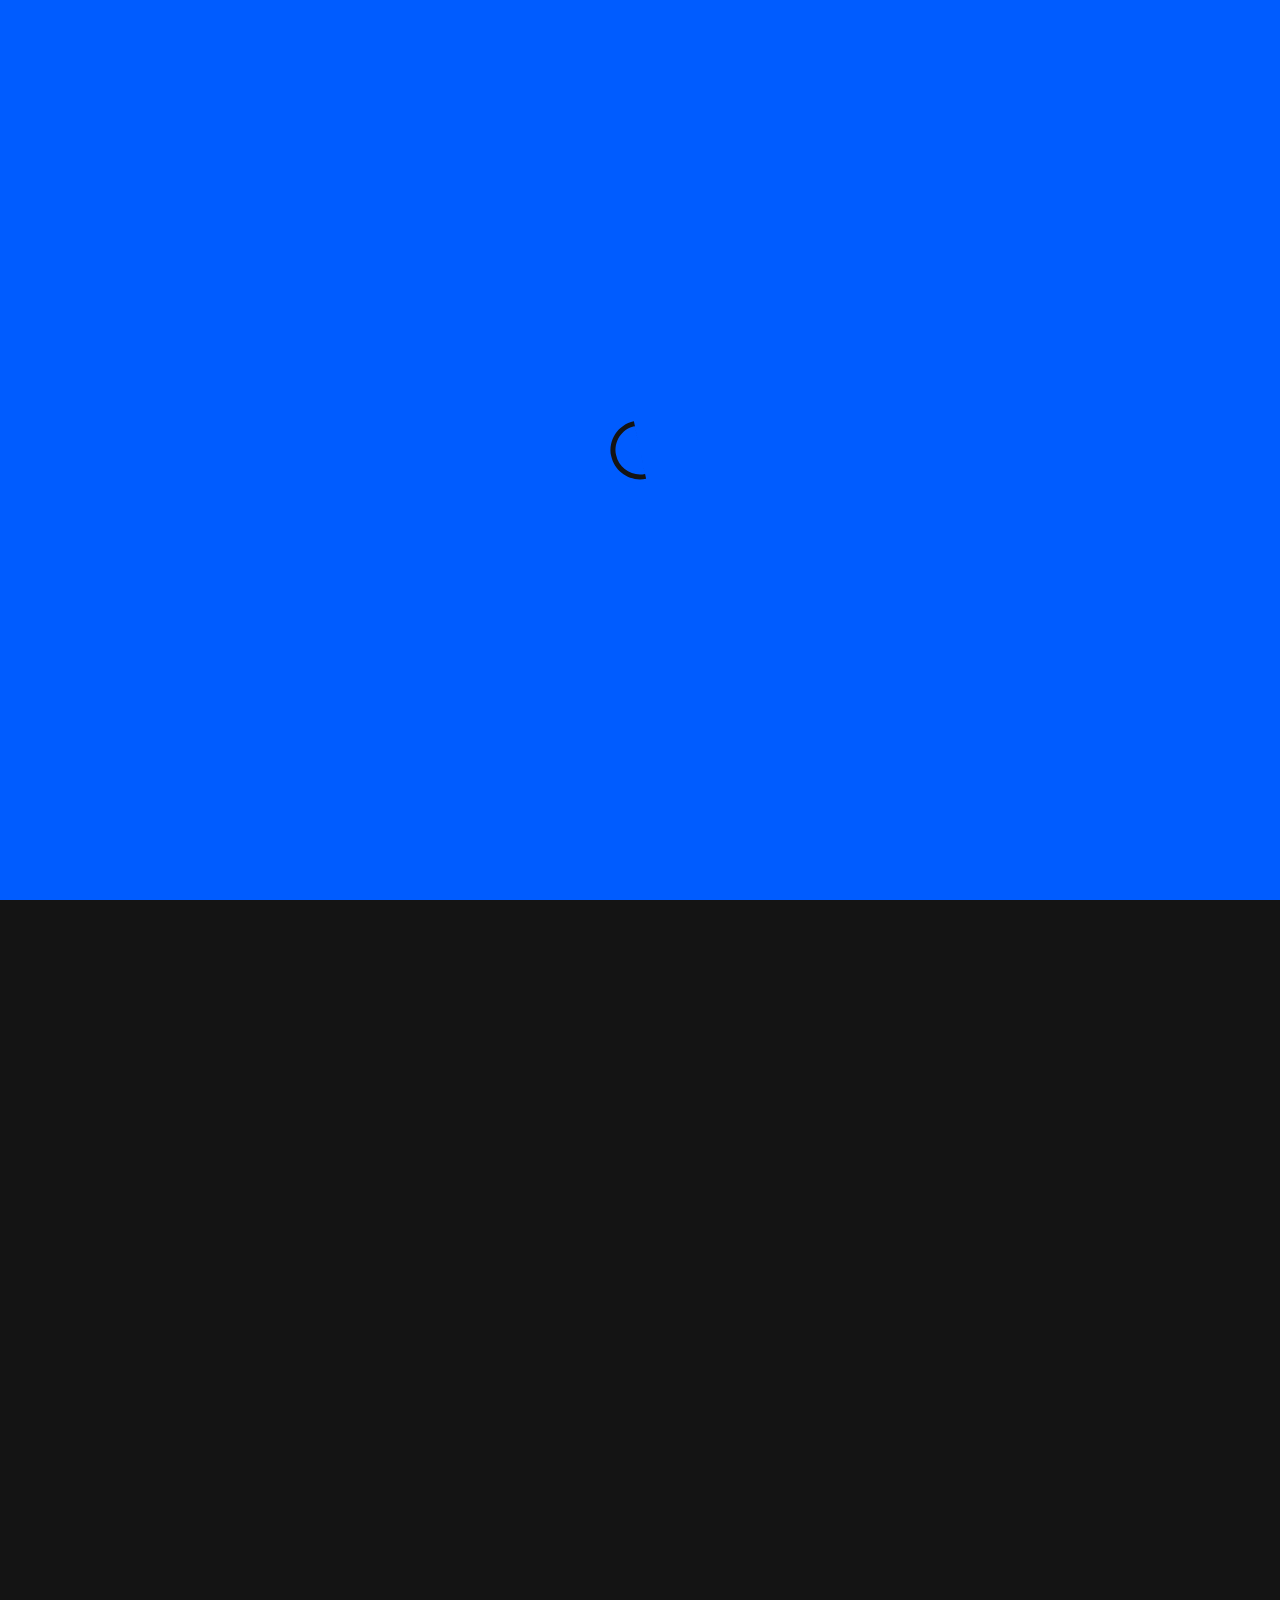
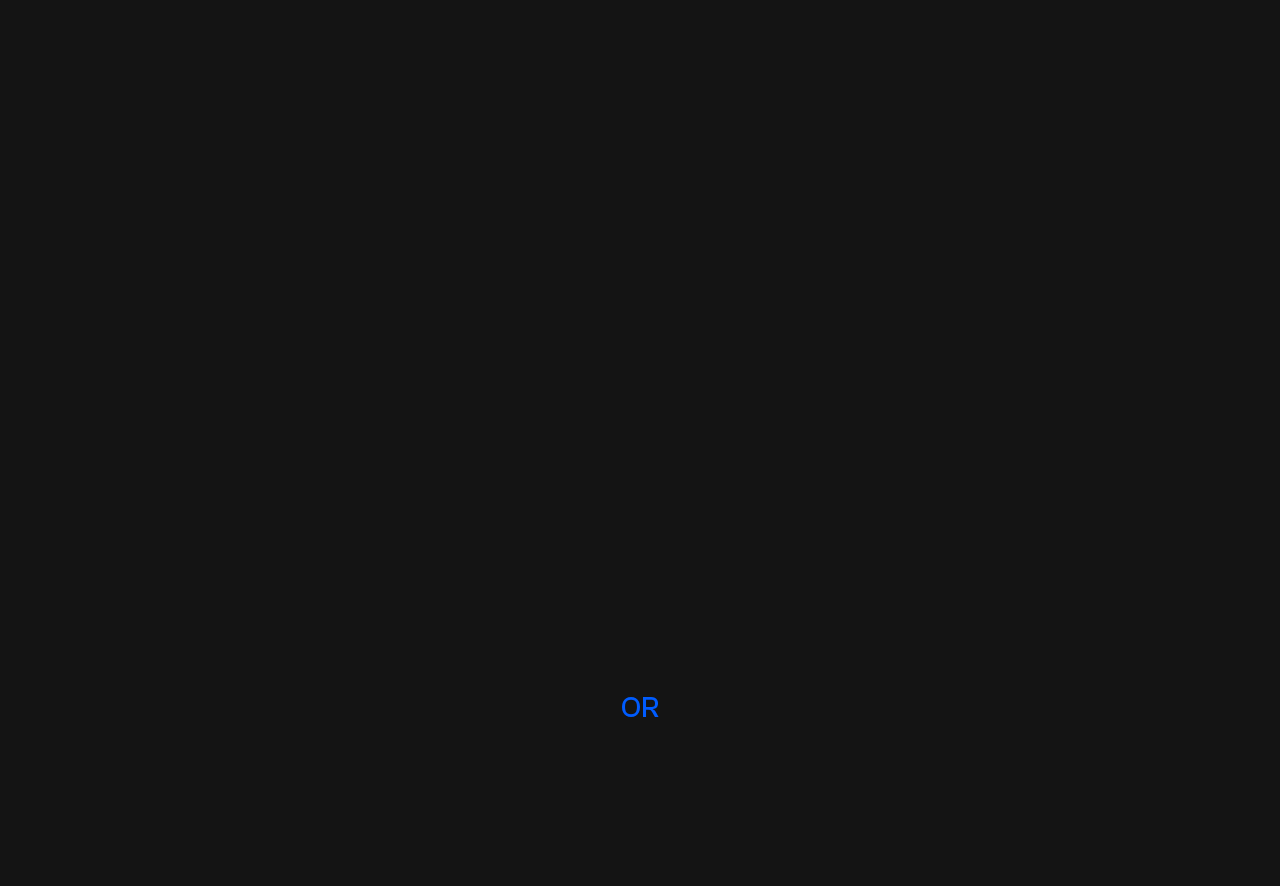
==== commit 7a8e0fb2: "too many changes lol" ====
--- a/portfolio.html
+++ b/portfolio.html
@@ -4,9 +4,29 @@
     <meta charset="UTF-8">
     <meta http-equiv="X-UA-Compatible" content="IE=edge">
     <meta name="viewport" content="width=device-width, initial-scale=1.0">
-    <!-- ====== DEFAULT & SEO ====== -->
-    <title>Deep Visuals™ - Multimedia Designer Empowering Brands.</title>
-    <link rel="shortcut icon" href="https://ik.imagekit.io/gxunstxppable/Deep_Visuals_Website/logo_P0oEWCGgg.svg?ik-sdk-version=javascript-1.4.3&updatedAt=1663659853978" type="image/x-icon">
+        <!-- ====== DEFAULT & SEO ====== -->
+        <title>Portfolio - Deep Visuals™</title>
+        <link rel="shortcut icon" href="https://ik.imagekit.io/gxunstxppable/Deep_Visuals_Website/logo_P0oEWCGgg.svg?ik-sdk-version=javascript-1.4.3&updatedAt=1663659853978" type="image/x-icon">
+    
+        <!-- Primary Meta Tags -->
+        <meta name="theme-color" content="#005CFF">
+        <meta name="robots" content="index, follow">
+        <meta name="title" content="Portfolio - Deep Visuals™">
+        <meta name="description" content="Building a portfolio is the best way to showcase your skills to the world. Here are my Graphic Design, Motion Design, VFX Editing and Brand Identity Design projects packed together.">
+    
+        <!-- Open Graph / Facebook -->
+        <meta property="og:type" content="website">
+        <meta property="og:url" content="https://deepvz.tk/">
+        <meta property="og:title" content="Portfolio - Deep Visuals™">
+        <meta property="og:description" content="Building a portfolio is the best way to showcase your skills to the world. Here are my Graphic Design, Motion Design, VFX Editing and Brand Identity Design projects packed together.">
+        <meta property="og:image" content="https://media.discordapp.net/attachments/959773453135773706/1026390558291284018/Untitled-1.png?width=880&height=460">
+    
+        <!-- Twitter -->
+        <meta property="twitter:card" content="summary_large_image">
+        <meta property="twitter:url" content="https://deepvz.tk/">
+        <meta property="twitter:title" content="Portfolio - Deep Visuals™">
+        <meta property="twitter:description" content="Building a portfolio is the best way to showcase your skills to the world. Here are my Graphic Design, Motion Design, VFX Editing and Brand Identity Design projects packed together.">
+        <meta property="twitter:image" content="https://media.discordapp.net/attachments/959773453135773706/1026390558291284018/Untitled-1.png?width=880&height=460">
     <!-- ====== CSS LINKS ====== -->
     <link rel="stylesheet" href="css/style.min.css">
     <link rel="stylesheet" href="css/clash-grotesk.css">
@@ -42,7 +62,7 @@
     <!-- ====== NAVBAR ====== -->
     <div class="navContainer">
       <nav>
-        <div class="logo"><a href="#"><img src="https://ik.imagekit.io/gxunstxppable/Deep_Visuals_Website/logo_P0oEWCGgg.svg?ik-sdk-version=javascript-1.4.3&updatedAt=1663659853978" alt="Deep Visuals Logo."></a></div>
+        <div class="logo"><a href="https://deepvz.tk/"><img src="https://ik.imagekit.io/gxunstxppable/Deep_Visuals_Website/logo_P0oEWCGgg.svg?ik-sdk-version=javascript-1.4.3&updatedAt=1663659853978" alt="Deep Visuals Logo."></a></div>
         <div class="links resMenu" id="resMenu">
             <div class="cross" id="cross"><iconify-icon icon="akar-icons:cross"></iconify-icon></div>
             <a href="https://deepvz.tk/" id="active"><span class="greyNum">01</span> Home</a>
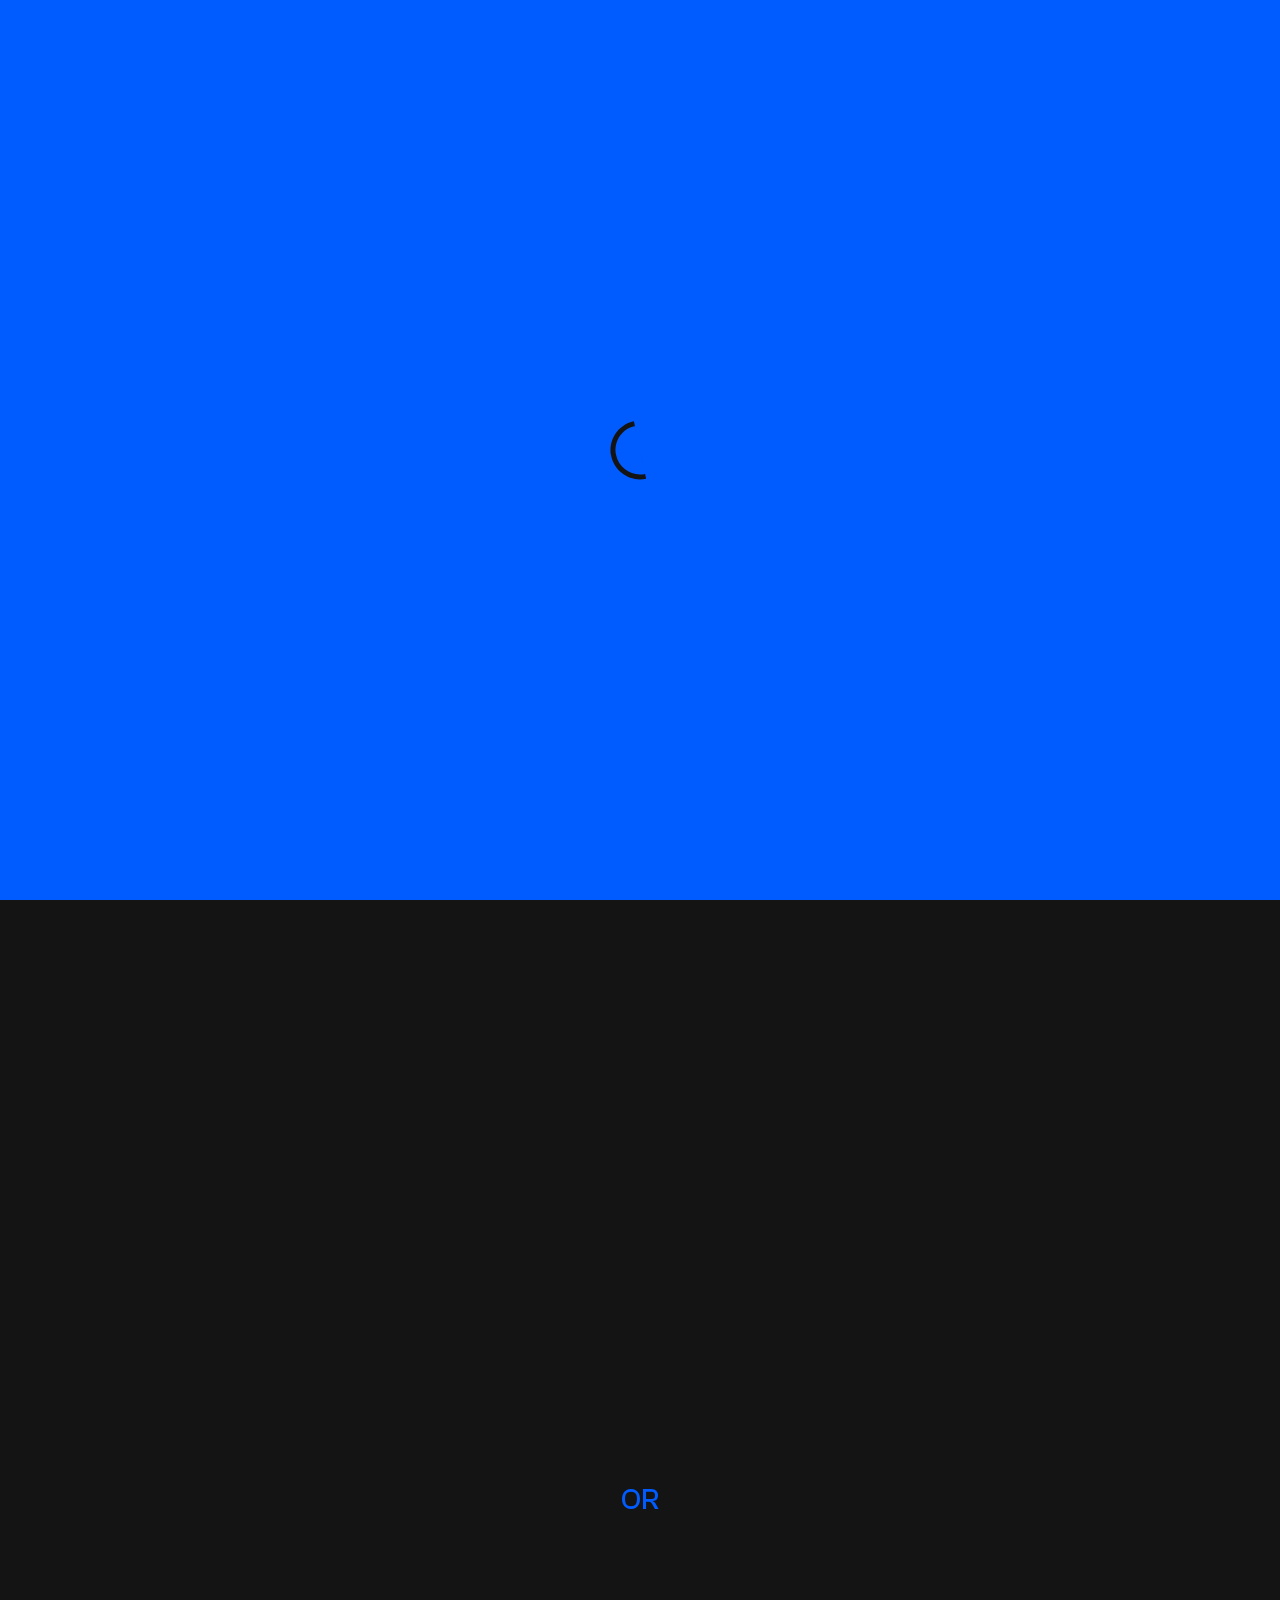
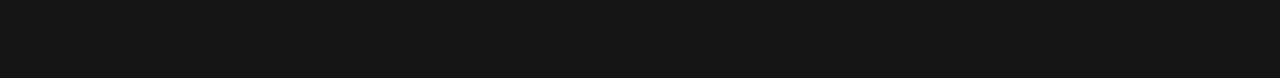
==== commit 9f727bc1: "too many changes lol" ====
--- a/portfolio.html
+++ b/portfolio.html
@@ -76,68 +76,67 @@
 
     <main>        
         <!-- ====== LATEST PROJECTS ====== -->
-        <section class="projects" style="margin-top: 5rem;">
+        <section class="projects" style="margin-top: 5.5rem">
           <div class="themedHeading" data-aos="fade-up" data-aos-duration="1000">
-            <h1>— Latest <span class="blueText">Projects¹</span></h1>
+            <h1>— Latest <span class="blueText">Projects</span></h1>
             <p>Some of the top projects I've worked on in the past few months.</p>
             <span class="dividerLine"></span>
           </div>
+
           <div class="projectsContainer">
-            
-            <div class="projectCard" data-aos="fade-up" data-aos-duration="1000">
-              <a href="#"><img src="images/Mask group.png" alt=""></a>
+            <div class="projectCard" data-aos="fade-up" data-aos-duration="1000">
+              <a href="https://www.behance.net/gallery/136122251/LOGOFOLIO-VOL-01-DEEP-VISUALS" target="_blank"><img src="https://ik.imagekit.io/gxunstxppable/Deep_Visuals_Website/logofolio_I8iqE_9g6.png?ik-sdk-version=javascript-1.4.3&updatedAt=1665394009782" alt=""></a>
+              <div class="textGroup">
+                <h3>Logofolio Vol. 01</h3>
+                <p>A logofolio combining various logos made by me.</p>
+                <a href="https://www.behance.net/gallery/136122251/LOGOFOLIO-VOL-01-DEEP-VISUALS" target="_blank" class="thirdBtn">View Project</a>
+              </div>
+            </div>
+
+            <div class="projectCard" data-aos="fade-up" data-aos-duration="1000">
+              <a href="https://www.behance.net/gallery/132273031/PUBG-BASED-STREAM-PACKAGE-BY-DEEP-VISUALS" target="_blank"><img src="https://ik.imagekit.io/gxunstxppable/Deep_Visuals_Website/h2k_esports_m8XUaDs9x.png?ik-sdk-version=javascript-1.4.3&updatedAt=1665394010641" alt=""></a>
+              <div class="textGroup">
+                <h3>PUBG Based Stream Package</h3>
+                <p>Honoured to work with H2K ESports on this project.</p>
+                <a href="https://www.behance.net/gallery/132273031/PUBG-BASED-STREAM-PACKAGE-BY-DEEP-VISUALS" target="_blank" class="thirdBtn">View Project</a>
+              </div>
+            </div>
+
+            <div class="projectCard" data-aos="fade-up" data-aos-duration="1000">
+              <a href="https://www.behance.net/gallery/113998229/LABTECH-SALES-SERVICE-LOGO-DESIGN" target="_blank"><img src="https://ik.imagekit.io/gxunstxppable/Deep_Visuals_Website/labtech_OsCEEd1p-.png?ik-sdk-version=javascript-1.4.3&updatedAt=1665393999772" alt=""></a>
+              <div class="textGroup">
+                <h3>Labtech Sales and Services Logo</h3>
+                <p>A Logo design for Labtech Sales and Services.</p>
+                <a href="https://www.behance.net/gallery/113998229/LABTECH-SALES-SERVICE-LOGO-DESIGN" target="_blank" class="thirdBtn">View Project</a>
+              </div>
+            </div>
+
+            <div class="projectCard" data-aos="fade-up" data-aos-duration="1000">
+              <a href="https://www.behance.net/gallery/139969115/ASTRA-ESPORTS-Logo-Design-Branding" target="_blank"><img src="https://ik.imagekit.io/gxunstxppable/Deep_Visuals_Website/Mask_group_tQpqEyeaQb.png?ik-sdk-version=javascript-1.4.3&updatedAt=1665394015873" alt=""></a>
               <div class="textGroup">
                 <h3>Astra Esports Logo & Branding</h3>
                 <p>A Logo design & branding project for Astra Esports.</p>
-                <a href="#" class="thirdBtn">View Project</a>
-              </div>
-            </div>
-
-            <div class="projectCard" data-aos="fade-up" data-aos-duration="1000">
-              <a href="#"><img src="images/Mask group.png" alt=""></a>
-              <div class="textGroup">
-                <h3>Astra Esports Logo & Branding</h3>
-                <p>A Logo design & branding project for Astra Esports.</p>
-                <a href="#" class="thirdBtn">View Project</a>
-              </div>
-            </div>
-
-            <div class="projectCard" data-aos="fade-up" data-aos-duration="1000">
-              <a href="#"><img src="images/Mask group.png" alt=""></a>
-              <div class="textGroup">
-                <h3>Astra Esports Logo & Branding</h3>
-                <p>A Logo design & branding project for Astra Esports.</p>
-                <a href="#" class="thirdBtn">View Project</a>
-              </div>
-            </div>
-
-            <div class="projectCard" data-aos="fade-up" data-aos-duration="1000">
-              <a href="#"><img src="images/Mask group.png" alt=""></a>
-              <div class="textGroup">
-                <h3>Astra Esports Logo & Branding</h3>
-                <p>A Logo design & branding project for Astra Esports.</p>
-                <a href="#" class="thirdBtn">View Project</a>
+                <a href="https://www.behance.net/gallery/139969115/ASTRA-ESPORTS-Logo-Design-Branding" target="_blank" class="thirdBtn">View Project</a>
               </div>
             </div>
             
             <div class="projectCard" data-aos="fade-up" data-aos-duration="1000">
-              <a href="#"><img src="images/Mask group.png" alt=""></a>
-              <div class="textGroup">
-                <h3>Astra Esports Logo & Branding</h3>
-                <p>A Logo design & branding project for Astra Esports.</p>
-                <a href="#" class="thirdBtn">View Project</a>
+              <a href="https://www.behance.net/gallery/134142003/Personal-Rebranding" target="_blank"><img src="https://ik.imagekit.io/gxunstxppable/Deep_Visuals_Website/bnr_FvS0pkST9.png?ik-sdk-version=javascript-1.4.3&updatedAt=1664784228494" alt=""></a>
+              <div class="textGroup">
+                <h3>Personal Rebranding Project.</h3>
+                <p>A full rebranding project fot the most demanding client, myself.</p>
+                <a href="https://www.behance.net/gallery/134142003/Personal-Rebranding" target="_blank" class="thirdBtn">View Project</a>
               </div>
             </div>
             
             <div class="projectCard" data-aos="fade-up" data-aos-duration="1000">
-              <a href="#"><img src="images/Mask group.png" alt=""></a>
-              <div class="textGroup">
-                <h3>Astra Esports Logo & Branding</h3>
-                <p>A Logo design & branding project for Astra Esports.</p>
-                <a href="#" class="thirdBtn">View Project</a>
-              </div>
-            </div>
-            
+              <a href="https://www.behance.net/gallery/125013865/recent-thumbnails-by" target="_blank"><img src="https://ik.imagekit.io/gxunstxppable/Deep_Visuals_Website/thumbnails_t3PnG79UK.png?ik-sdk-version=javascript-1.4.3&updatedAt=1665394010444" alt=""></a>
+              <div class="textGroup">
+                <h3>Recent Thubnails by me.</h3>
+                <p>Collection of some recent thubnails made by me.</p>
+                <a href="https://www.behance.net/gallery/125013865/recent-thumbnails-by" target="_blank" class="thirdBtn">View Project</a>
+              </div>
+            </div>
           </div>
         </section>
 
--- a/css/style.min.css
+++ b/css/style.min.css
@@ -1 +1 @@
-*{margin:0;padding:0;box-sizing:border-box}:root{--blue:#005CFF;--black:#141414;--dim-black:#262626;--white:#FFFFFF;--off-white:#D8D8D8;--grey:#9D9D9D;--body-font:'ClashGrotesk-Variable';--body-font-weight:500;--body-font-size:0.9rem;--small-text-size:0.6rem;--heading1-font-size:2.7rem;--heading2-font-size:1.8rem;--heading3-font-size:1.5rem;--section-padding:4rem;--document-width:85vw;--section-top-padding:6rem}::-webkit-scrollbar{width:5px}::-webkit-scrollbar-track{background:var(--dim-black)}::-webkit-scrollbar-thumb{background:var(--blue)}::-webkit-scrollbar-thumb:hover{background:#033da1}#loader{width:100vw;height:100vh;overflow:hidden;z-index:1001;display:grid;place-items:center;background:var(--blue);position:fixed;top:0;left:0;transition:all .6s ease-in-out;border-bottom:1px solid var(--green)}#loader svg{width:8rem;color:var(--green)}html{scroll-behavior:smooth}body{width:100vw;min-height:100vh;overflow-x:hidden;background-color:var(--black);font-family:var(--body-font);font-weight:var(--body-font-weight);font-size:var(--body-font-size);position:relative}main{width:var(--document-width);min-height:100vh;overflow-x:hidden;position:absolute;top:0;left:50%;transform:translateX(-50%)}.greyNum{color:var(--grey)}.primaryBtn{background-color:var(--blue);color:var(--black)!important;padding:.6rem 1.2rem;transition:.3s ease-in-out;border:2px solid var(--blue);text-decoration:none;font-weight:var(--body-font-weight)}.primaryBtn:hover{background-color:transparent;color:var(--blue)!important}.secondaryBtn{background-color:transparent;color:var(--blue)!important;padding:.6rem 1.2rem;transition:.3s ease-in-out;border:2px solid var(--blue);text-decoration:none;font-weight:var(--body-font-weight)}.secondaryBtn:hover{background-color:var(--blue);color:var(--black)!important}.thirdBtn{font-size:var(--body-font-size);color:var(--blue);transition:.3s ease-in-out;text-decoration:none}.thirdBtn:hover{letter-spacing:-.5px;text-decoration:underline}.smallText{color:var(--blue);letter-spacing:6px;font-size:var(--small-text-size)}h1{font-weight:var(--body-font-weight);color:var(--white);font-size:var(--heading1-font-size)}h2{font-size:var(--heading2-font-size);font-weight:var(--body-font-weight);color:var(--white)}h3{font-size:var(--heading3-font-size);font-weight:var(--body-font-weight);color:var(--white)}p{color:var(--off-white);font-size:var(--body-font-size)}.blueText{color:var(--blue)}.themedHeading p{margin-top:1rem}.themedHeading .dividerLine{margin-top:2rem}.dividerLine{width:100%;height:.1rem;background-color:var(--blue);display:block}.navContainer{width:100vw;display:flex;justify-content:center;align-items:center;height:4rem;backdrop-filter:blur(16px) saturate(180%);-webkit-backdrop-filter:blur(16px) saturate(180%);background-color:#141414cc;position:fixed;z-index:100}nav{width:var(--document-width);height:4rem;display:flex;justify-content:space-between;align-items:center;position:fixed;top:0;left:50%;transform:translateX(-50%)}.logo img{width:1.5rem}.links{width:50%;display:flex;align-items:center;justify-content:space-between}.links a{color:var(--off-white);text-decoration:none;transition:.3s ease}.links a:hover{color:var(--blue)}#active{position:relative}.links #active:before{content:"";position:absolute;width:.3rem;height:.3rem;background-color:var(--blue);top:130%;left:50%;transform:translateX(-50%)}.hamicon{display:none;cursor:pointer}.hamicon iconify-icon{color:var(--blue);font-size:2rem}.cross{display:none;cursor:pointer}.landing{width:100%;min-height:100vh;display:flex;justify-content:space-between;align-items:center;position:relative}.landing .leftTexts{text-align:left;margin-bottom:2rem}.greetingText{display:flex;align-items:center;transition:.3s ease}.greetingText .line{width:3rem;height:.1rem;background-color:var(--blue);transition:.3s ease}.greetingText:hover>.line{width:4rem}.greetingText p{margin-left:.8rem}.leftTexts h1{margin-top:1.5rem}.leftTexts .about{margin-top:2.2rem;width:60%}.leftTexts .buttons{margin-top:3.5rem}.buttons a:nth-child(2){margin-left:1.2rem}.landing h1 span::before{content:"";color:var(--blue);animation:textChange 10s linear infinite}@keyframes textChange{0%{content:"Graphic Designer"}25%{content:"Motion Designer"}50%{content:"VFX Editor"}75%{content:"Esports Designer"}100%{content:"Brand Identity Designer"}}.rightHero{margin-bottom:6rem}.rightHero img{width:12rem;transition:.3s ease-in-out}.rightHero img:hover{transform:scale(.9);filter:drop-shadow(-8px 0 0 var(--blue))}.workedWith{position:absolute;left:0;bottom:1.5rem;display:flex;justify-content:center;align-items:center}.workedWith p{color:var(--off-white)}.workedWith .clientLogos img{margin-left:1.2rem;width:1rem}.aboutSection{width:var(--document-width);padding:var(--section-top-padding) 0}.aboutSection .personality{width:100%;display:flex;justify-content:space-between;align-items:center;text-align:left}.personality .aboutFigure img{width:26rem}.personalityTexts{display:flex;justify-content:center;align-items:flex-start;flex-direction:column;margin-left:6rem}.personalityTexts p{margin-top:1.5rem}.aboutBtn{margin-top:1.8rem}.stats{margin-top:6rem;width:100%;padding:3rem 6rem;background-color:var(--dim-black);display:flex;justify-content:space-between;align-items:center}.stats .stat{display:flex;justify-content:center;align-items:center}.stats .stat h1{color:var(--blue);transition:.3s ease}.stats .stat h1:hover{color:var(--grey);cursor:default}.stats .stat p{margin-left:.5rem}.clients{width:100%;padding:var(--section-top-padding) 0}.swiper{width:100%;margin-top:8rem}.swiper-slide img{display:block;width:5rem;object-fit:cover}.clientCta{display:flex;justify-content:center;align-items:center;margin-top:8rem}.clientCta h2{color:var(--off-white)}.clientCta a{margin-left:2rem}.projects{width:100%;padding:var(--section-top-padding) 0}.projectsContainer{margin-top:8rem;display:grid;grid-template-columns:1fr 1fr;width:100%;gap:6rem;place-items:center}.projectCard:nth-child(1){align-self:flex-start}.projectCard img{width:100%;transition:.3s ease-in-out}.projectCard img:hover{filter:brightness(2)}.projectCard .textGroup{margin-top:1.5rem}.projectCard .textGroup h3{color:var(--off-white)}.projectCard .textGroup p{margin-top:1rem}.projectCard .textGroup .thirdBtn{display:block;margin-top:1rem}.contact{width:100%;padding:var(--section-top-padding) 0}.discordWidget{margin-top:8rem}.discordWidget widgetbot{width:100%;height:50rem}.socials{margin-top:4rem;display:flex;justify-content:center;align-items:center;flex-direction:column;overflow:hidden}.socials h2{color:var(--blue)}.socialIcons{margin-top:4rem;display:flex}.socialIcons a{color:var(--blue);font-size:var(--heading2-font-size);transition:.3s ease-in-out}.socialIcons a:hover{color:var(--white)}.socialIcons a:not(:nth-child(1)){margin-left:2.5rem}@media screen and (min-width:1920px){:root{--document-width:70vw}.projectCard img{width:100%}}@media screen and (max-width:768px){:root{--body-font-size:0.8rem;--small-text-size:0.55rem;--heading1-font-size:2rem;--heading2-font-size:1.4rem;--heading3-font-size:1.1rem;--document-width:90vw;--section-top-padding:6rem}nav .links{display:none}.hamicon{display:block}nav .resMenu{display:block;position:fixed;height:100vh;width:var(--document-width);background-color:var(--dim-black);z-index:100;top:0;right:-120%;display:flex;justify-content:center;align-items:flex-start;flex-direction:column;text-align:left;padding:0 2rem;transition:1s ease-in-out}.resMenu a{width:100%}.resMenu a:not(:first-child){margin-top:3rem}.resMenu a:not(:last-child){border-bottom:2px solid var(--blue)}#active:before{display:none}.resMenu .cross{display:block;position:absolute;top:1.5rem;right:2rem}.resMenu .cross iconify-icon{color:var(--blue);font-size:1.4rem}.workedWith{display:none;visibility:none}.landing{flex-direction:column-reverse;padding:5rem 0}.rightHero img{width:10rem}.leftTexts{margin-top:4rem}.leftTexts .about{margin-top:2.2rem;width:60%}.leftTexts .about{width:100%}.rightHero{margin-bottom:0}.aboutSection .personality{flex-direction:column}.personalityTexts{margin-left:0;width:100%;margin-top:5rem}.personality .aboutFigure img{width:20rem}.stats{margin-top:5rem;width:100%;padding:3rem 3rem}.swiper-slide img{width:3rem}.swiper{margin-top:6rem}.clientCta{flex-direction:column}.clientCta a{margin-left:0;margin-top:2rem}}@media screen and (max-width:425px){:root{--heading1-font-size:1.9rem;--heading2-font-size:1.3rem}.stats{flex-direction:column;padding:3rem 1rem}.stats .stat:not(:nth-child(1)){margin-top:3rem}.personality .aboutFigure img{width:90%}.aboutFigure{display:flex;justify-content:center}.rightHero img{width:8rem}.projectsContainer{display:grid;grid-template-columns:1fr;width:100%;gap:6rem;place-items:center}.projectCard img{width:100%}}+*{margin:0;padding:0;box-sizing:border-box}:root{--blue:#005CFF;--black:#141414;--dim-black:#262626;--white:#FFFFFF;--off-white:#D8D8D8;--grey:#9D9D9D;--body-font:'ClashGrotesk-Variable';--body-font-weight:500;--body-font-size:0.9rem;--small-text-size:0.6rem;--heading1-font-size:2.7rem;--heading2-font-size:1.8rem;--heading3-font-size:1.5rem;--section-padding:4rem;--document-width:85vw;--section-top-padding:6rem}::-webkit-scrollbar{width:5px}::-webkit-scrollbar-track{background:var(--dim-black)}::-webkit-scrollbar-thumb{background:var(--blue)}::-webkit-scrollbar-thumb:hover{background:#033da1}#loader{width:100vw;height:100vh;overflow:hidden;z-index:1001;display:grid;place-items:center;background:var(--blue);position:fixed;top:0;left:0;transition:all .6s ease-in-out;border-bottom:1px solid var(--green)}#loader svg{width:8rem;color:var(--green)}html{scroll-behavior:smooth}body{width:100vw;min-height:100vh;overflow-x:hidden;background-color:var(--black);font-family:var(--body-font);font-weight:var(--body-font-weight);font-size:var(--body-font-size);position:relative}main{width:var(--document-width);min-height:100vh;overflow-x:hidden;position:absolute;top:0;left:50%;transform:translateX(-50%)}.greyNum{color:var(--grey)}.primaryBtn{background-color:var(--blue);color:var(--black)!important;padding:.6rem 1.2rem;transition:.3s ease-in-out;border:2px solid var(--blue);text-decoration:none;font-weight:var(--body-font-weight)}.primaryBtn:hover{background-color:transparent;color:var(--blue)!important}.secondaryBtn{background-color:transparent;color:var(--blue)!important;padding:.6rem 1.2rem;transition:.3s ease-in-out;border:2px solid var(--blue);text-decoration:none;font-weight:var(--body-font-weight)}.secondaryBtn:hover{background-color:var(--blue);color:var(--black)!important}.thirdBtn{font-size:var(--body-font-size);color:var(--blue);transition:.3s ease-in-out;text-decoration:none}.thirdBtn:hover{letter-spacing:.5px;text-decoration:underline}.smallText{color:var(--blue);letter-spacing:6px;font-size:var(--small-text-size)}h1{font-weight:var(--body-font-weight);color:var(--white);font-size:var(--heading1-font-size)}h2{font-size:var(--heading2-font-size);font-weight:var(--body-font-weight);color:var(--white)}h3{font-size:var(--heading3-font-size);font-weight:var(--body-font-weight);color:var(--white)}p{color:var(--off-white);font-size:var(--body-font-size)}.blueText{color:var(--blue)}.themedHeading p{margin-top:1rem}.themedHeading .dividerLine{margin-top:2rem}.dividerLine{width:100%;height:.1rem;background-color:var(--blue);display:block}.navContainer{width:100vw;display:flex;justify-content:center;align-items:center;height:4rem;backdrop-filter:blur(16px) saturate(180%);-webkit-backdrop-filter:blur(16px) saturate(180%);background-color:#141414cc;position:fixed;z-index:100}nav{width:var(--document-width);height:4rem;display:flex;justify-content:space-between;align-items:center;position:fixed;top:0;left:50%;transform:translateX(-50%)}.logo img{width:1.5rem}.links{width:50%;display:flex;align-items:center;justify-content:space-between}.links a{color:var(--off-white);text-decoration:none;transition:.3s ease}.links a:hover{color:var(--blue)}#active{position:relative}.links #active:before{content:"";position:absolute;width:.3rem;height:.3rem;background-color:var(--blue);top:130%;left:50%;transform:translateX(-50%)}.hamicon{display:none;cursor:pointer}.hamicon iconify-icon{color:var(--blue);font-size:2rem}.cross{display:none;cursor:pointer}.landing{width:100%;min-height:100vh;display:flex;justify-content:space-between;align-items:center;position:relative}.landing .leftTexts{text-align:left;margin-bottom:2rem}.greetingText{display:flex;align-items:center;transition:.3s ease}.greetingText .line{width:3rem;height:.1rem;background-color:var(--blue);transition:.3s ease}.greetingText:hover>.line{width:4rem}.greetingText p{margin-left:.8rem}.leftTexts h1{margin-top:1.5rem}.leftTexts .about{margin-top:2.2rem;width:60%}.leftTexts .buttons{margin-top:3.5rem}.buttons a:nth-child(2){margin-left:1.2rem}.landing h1 span::before{content:"";color:var(--blue);animation:textChange 10s linear infinite}@keyframes textChange{0%{content:"Graphic Designer"}25%{content:"Motion Designer"}50%{content:"VFX Editor"}75%{content:"Esports Designer"}100%{content:"Brand Identity Designer"}}.rightHero{margin-bottom:6rem}.rightHero img{width:12rem;transition:.3s ease-in-out}.rightHero img:hover{transform:scale(.9);filter:drop-shadow(-8px 0 0 var(--blue))}.workedWith{position:absolute;left:0;bottom:1.5rem;display:flex;justify-content:center;align-items:center}.workedWith p{color:var(--off-white)}.workedWith .clientLogos img{margin-left:1.2rem;width:1rem}.aboutSection{width:var(--document-width);padding:var(--section-top-padding) 0}.aboutSection .personality{width:100%;display:flex;justify-content:space-between;align-items:center;text-align:left}.personality .aboutFigure img{width:26rem}.personalityTexts{display:flex;justify-content:center;align-items:flex-start;flex-direction:column;margin-left:6rem}.personalityTexts p{margin-top:1.5rem}.aboutBtn{margin-top:1.8rem}.stats{margin-top:6rem;width:100%;padding:3rem 6rem;background-color:var(--dim-black);display:flex;justify-content:space-between;align-items:center}.stats .stat{display:flex;justify-content:center;align-items:center}.stats .stat h1{color:var(--blue);transition:.3s ease}.stats .stat h1:hover{color:var(--grey);cursor:default}.stats .stat p{margin-left:.5rem}.clients{width:100%;padding:var(--section-top-padding) 0}.swiper{width:100%;margin-top:8rem}.swiper-slide img{display:block;width:5rem;object-fit:cover}.clientCta{display:flex;justify-content:center;align-items:center;margin-top:8rem}.clientCta h2{color:var(--off-white)}.clientCta a{margin-left:2rem}.projects{width:100%;padding:var(--section-top-padding) 0}.projectsContainer{margin-top:8rem;display:grid;grid-template-columns:1fr 1fr;width:100%;gap:6rem;place-items:center}.projectCard:nth-child(1){align-self:flex-start}.projectCard img{width:100%;transition:.3s ease-in-out}.projectCard img:hover{filter:grayscale(1)}.projectCard .textGroup{margin-top:1.5rem}.projectCard .textGroup h3{color:var(--off-white)}.projectCard .textGroup p{margin-top:1rem}.projectCard .textGroup .thirdBtn{display:block;margin-top:1rem}.portfolioBtn{width:100%;display:flex;justify-content:center;align-items:center;margin-top:8rem}.contact{width:100%;padding:var(--section-top-padding) 0}.discordWidget{margin-top:8rem}.discordWidget widgetbot{width:100%;height:50rem}.socials{margin-top:4rem;display:flex;justify-content:center;align-items:center;flex-direction:column;overflow:hidden}.socials h2{color:var(--blue)}.socialIcons{margin-top:4rem;display:flex}.iconSocial a{color:var(--blue);font-size:var(--heading2-font-size);transition:.3s ease-in-out}.iconSocial a:hover{color:var(--white)}.iconSocial:not(:nth-child(1)){margin-left:2.5rem}@media screen and (min-width:1920px){:root{--document-width:70vw}.projectCard img{width:100%}}@media screen and (max-width:768px){:root{--body-font-size:0.8rem;--small-text-size:0.55rem;--heading1-font-size:2rem;--heading2-font-size:1.4rem;--heading3-font-size:1.1rem;--document-width:90vw;--section-top-padding:6rem}nav .links{display:none}.hamicon{display:block}nav .resMenu{display:block;position:fixed;height:100vh;width:var(--document-width);background-color:var(--dim-black);z-index:100;top:0;right:-120%;display:flex;justify-content:center;align-items:flex-start;flex-direction:column;text-align:left;padding:0 2rem;transition:1s ease-in-out}.resMenu a{width:100%}.resMenu a:not(:first-child){margin-top:3rem}.resMenu a:not(:last-child){border-bottom:2px solid var(--blue)}#active:before{display:none}.resMenu .cross{display:block;position:absolute;top:1.5rem;right:2rem}.resMenu .cross iconify-icon{color:var(--blue);font-size:1.4rem}.workedWith{display:none;visibility:none}.landing{flex-direction:column-reverse;padding:5rem 0}.rightHero img{width:10rem}.leftTexts{margin-top:4rem}.leftTexts .about{margin-top:2.2rem;width:60%}.leftTexts .about{width:100%}.rightHero{margin-bottom:0}.aboutSection .personality{flex-direction:column}.personalityTexts{margin-left:0;width:100%;margin-top:5rem}.personality .aboutFigure img{width:20rem}.stats{margin-top:5rem;width:100%;padding:3rem 3rem}.swiper-slide img{width:3rem}.swiper{margin-top:6rem}.clientCta{flex-direction:column}.clientCta a{margin-left:0;margin-top:2rem}}@media screen and (max-width:425px){:root{--heading1-font-size:1.9rem;--heading2-font-size:1.3rem}.stats{flex-direction:column;padding:3rem 1rem}.stats .stat:not(:nth-child(1)){margin-top:3rem}.personality .aboutFigure img{width:90%}.aboutFigure{display:flex;justify-content:center}.rightHero img{width:8rem}.projectsContainer{display:grid;grid-template-columns:1fr;width:100%;gap:6rem;place-items:center}.projectCard img{width:100%}}